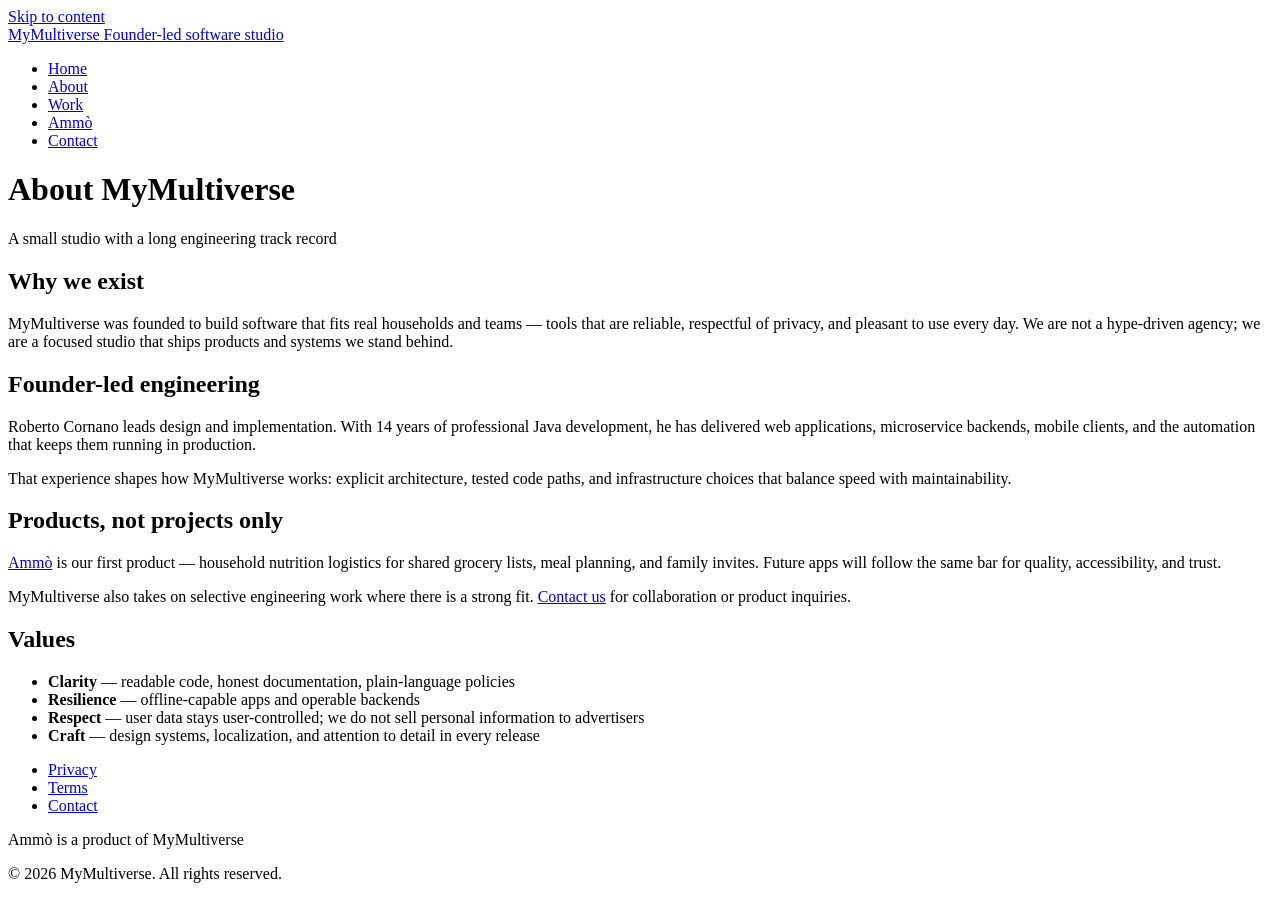
==== public/about/index.html @ 39e67385 "Add MyMultiverse company site and Firebase Hosting deploy. Static marketing, legal, and App Links pa" ====
<!DOCTYPE html>
<html lang="en">
<head>
  <meta charset="utf-8" />
  <meta name="viewport" content="width=device-width, initial-scale=1" />
  <title>About — MyMultiverse</title>
  <meta name="description" content="MyMultiverse is a founder-led software studio. Learn about our story, values, and the engineering behind products like Ammò." />
  <link rel="icon" href="/favicon.svg" type="image/svg+xml" />
  <link rel="stylesheet" href="/styles/site.css" />
</head>
<body>
  <a class="skip-link" href="#main">Skip to content</a>

  <header class="site-header">
    <div class="site-header__inner">
      <a class="site-logo" href="/">
        <span class="site-logo__name">MyMultiverse</span>
        <span class="site-logo__tagline">Founder-led software studio</span>
      </a>
      <nav aria-label="Primary">
        <ul class="site-nav">
          <li><a href="/">Home</a></li>
          <li><a href="/about/" aria-current="page">About</a></li>
          <li><a href="/work/">Work</a></li>
          <li><a href="/products/ammo/">Ammò</a></li>
          <li><a href="/contact/">Contact</a></li>
        </ul>
      </nav>
    </div>
  </header>

  <main id="main">
    <div class="container">
      <h1 class="page-title">About MyMultiverse</h1>
      <p class="page-meta">A small studio with a long engineering track record</p>

      <div class="prose">
        <h2>Why we exist</h2>
        <p>
          MyMultiverse was founded to build software that fits real households and teams — tools that are reliable, respectful of privacy, and pleasant to use every day. We are not a hype-driven agency; we are a focused studio that ships products and systems we stand behind.
        </p>

        <h2>Founder-led engineering</h2>
        <p>
          Roberto Cornano leads design and implementation. With 14 years of professional Java development, he has delivered web applications, microservice backends, mobile clients, and the automation that keeps them running in production.
        </p>
        <p>
          That experience shapes how MyMultiverse works: explicit architecture, tested code paths, and infrastructure choices that balance speed with maintainability.
        </p>

        <h2>Products, not projects only</h2>
        <p>
          <a href="/products/ammo/">Ammò</a> is our first product — household nutrition logistics for shared grocery lists, meal planning, and family invites. Future apps will follow the same bar for quality, accessibility, and trust.
        </p>
        <p>
          MyMultiverse also takes on selective engineering work where there is a strong fit. <a href="/contact/">Contact us</a> for collaboration or product inquiries.
        </p>

        <h2>Values</h2>
        <ul>
          <li><strong>Clarity</strong> — readable code, honest documentation, plain-language policies</li>
          <li><strong>Resilience</strong> — offline-capable apps and operable backends</li>
          <li><strong>Respect</strong> — user data stays user-controlled; we do not sell personal information to advertisers</li>
          <li><strong>Craft</strong> — design systems, localization, and attention to detail in every release</li>
        </ul>
      </div>
    </div>
  </main>

  <footer class="site-footer">
    <div class="site-footer__inner">
      <ul class="site-footer__nav">
        <li><a href="/privacy/">Privacy</a></li>
        <li><a href="/terms/">Terms</a></li>
        <li><a href="/contact/">Contact</a></li>
      </ul>
      <p class="site-footer__product">Ammò is a product of MyMultiverse</p>
      <p class="site-footer__copy">&copy; <span id="year"></span> MyMultiverse. All rights reserved.</p>
    </div>
  </footer>
  <script>document.getElementById("year").textContent = new Date().getFullYear();</script>
</body>
</html>
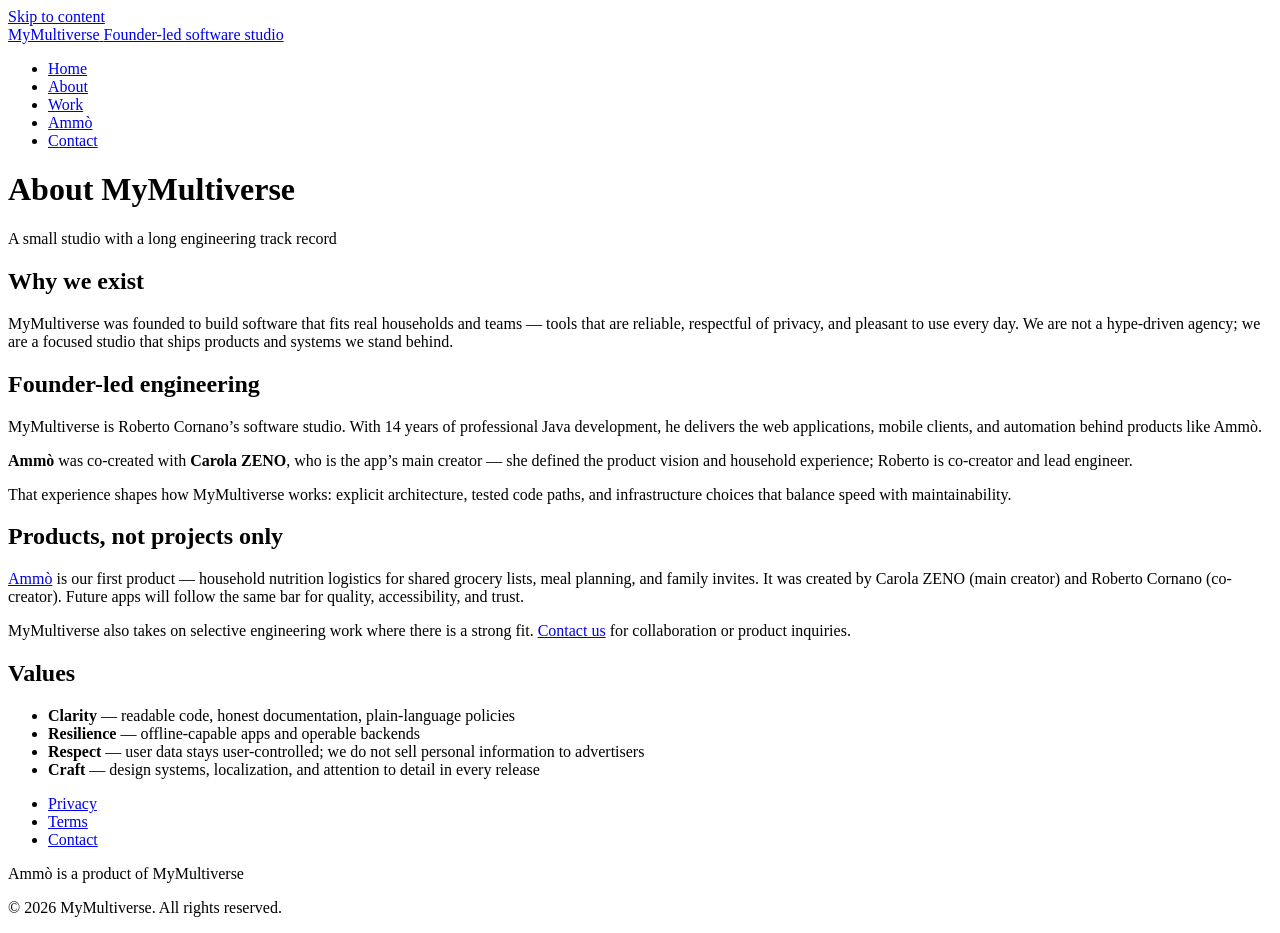
==== commit 43580f41: "Credit Carola ZENO as main Ammò creator on the site. Roberto Cornano is listed as co-creator; MyMult" ====
--- a/public/about/index.html
+++ b/public/about/index.html
@@ -42,7 +42,10 @@
 
         <h2>Founder-led engineering</h2>
         <p>
-          Roberto Cornano leads design and implementation. With 14 years of professional Java development, he has delivered web applications, microservice backends, mobile clients, and the automation that keeps them running in production.
+          MyMultiverse is Roberto Cornano’s software studio. With 14 years of professional Java development, he delivers the web applications, mobile clients, and automation behind products like Ammò.
+        </p>
+        <p>
+          <strong>Ammò</strong> was co-created with <strong>Carola ZENO</strong>, who is the app’s main creator — she defined the product vision and household experience; Roberto is co-creator and lead engineer.
         </p>
         <p>
           That experience shapes how MyMultiverse works: explicit architecture, tested code paths, and infrastructure choices that balance speed with maintainability.
@@ -50,7 +53,7 @@
 
         <h2>Products, not projects only</h2>
         <p>
-          <a href="/products/ammo/">Ammò</a> is our first product — household nutrition logistics for shared grocery lists, meal planning, and family invites. Future apps will follow the same bar for quality, accessibility, and trust.
+          <a href="/products/ammo/">Ammò</a> is our first product — household nutrition logistics for shared grocery lists, meal planning, and family invites. It was created by Carola ZENO (main creator) and Roberto Cornano (co-creator). Future apps will follow the same bar for quality, accessibility, and trust.
         </p>
         <p>
           MyMultiverse also takes on selective engineering work where there is a strong fit. <a href="/contact/">Contact us</a> for collaboration or product inquiries.
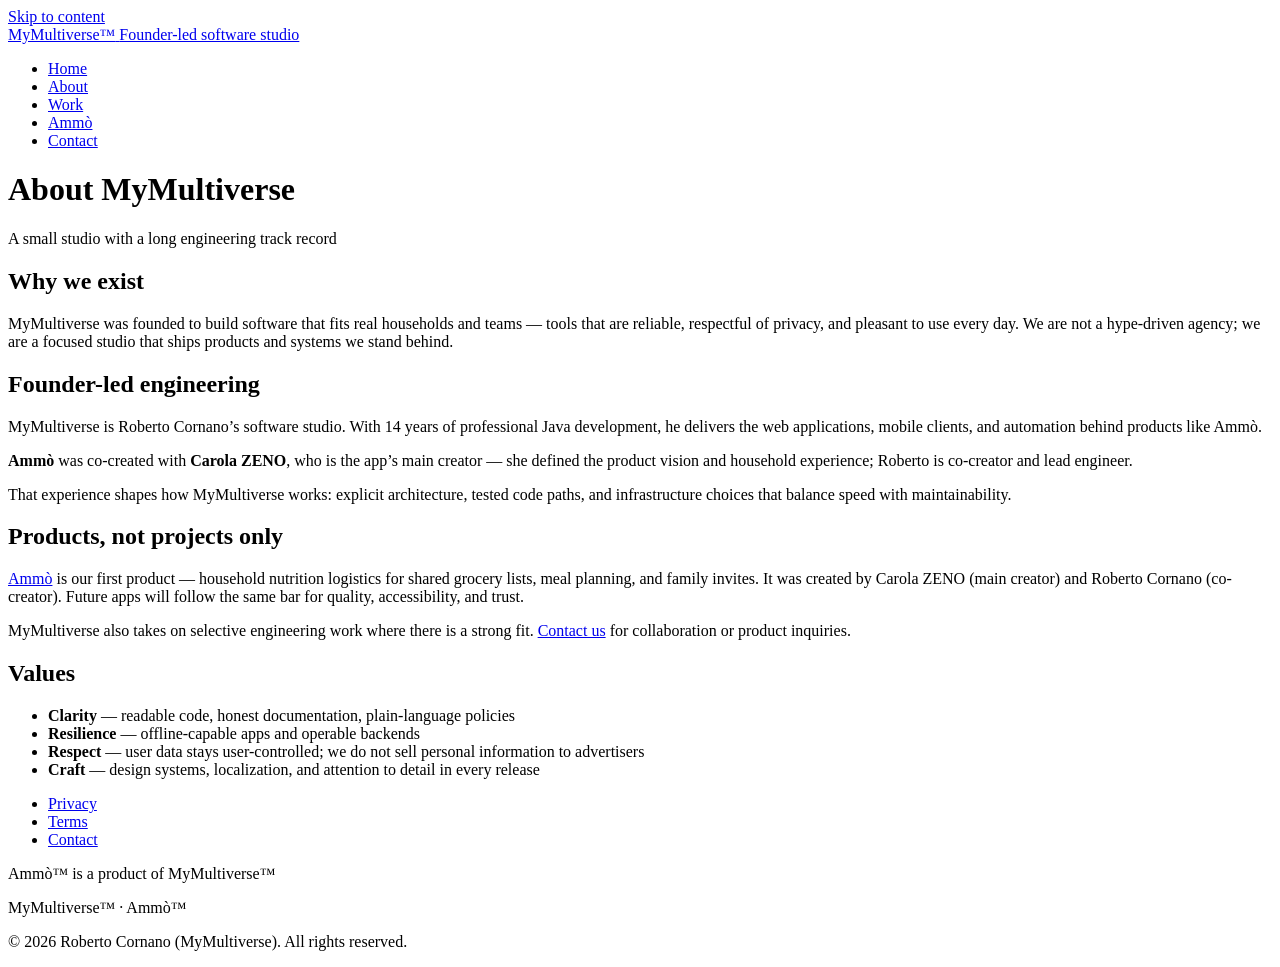
==== commit f568d59e: "Add ™ marks and unified copyright footers on all public pages. MyMultiverse™ and Ammò™ in headers/fo" ====
--- a/public/about/index.html
+++ b/public/about/index.html
@@ -14,7 +14,7 @@
   <header class="site-header">
     <div class="site-header__inner">
       <a class="site-logo" href="/">
-        <span class="site-logo__name">MyMultiverse</span>
+        <span class="site-logo__name">MyMultiverse™</span>
         <span class="site-logo__tagline">Founder-led software studio</span>
       </a>
       <nav aria-label="Primary">
@@ -77,8 +77,9 @@
         <li><a href="/terms/">Terms</a></li>
         <li><a href="/contact/">Contact</a></li>
       </ul>
-      <p class="site-footer__product">Ammò is a product of MyMultiverse</p>
-      <p class="site-footer__copy">&copy; <span id="year"></span> MyMultiverse. All rights reserved.</p>
+      <p class="site-footer__product">Ammò™ is a product of MyMultiverse™</p>
+      <p class="site-footer__marks">MyMultiverse™ · Ammò™</p>
+      <p class="site-footer__copy">&copy; <span id="year"></span> Roberto Cornano (MyMultiverse). All rights reserved.</p>
     </div>
   </footer>
   <script>document.getElementById("year").textContent = new Date().getFullYear();</script>
